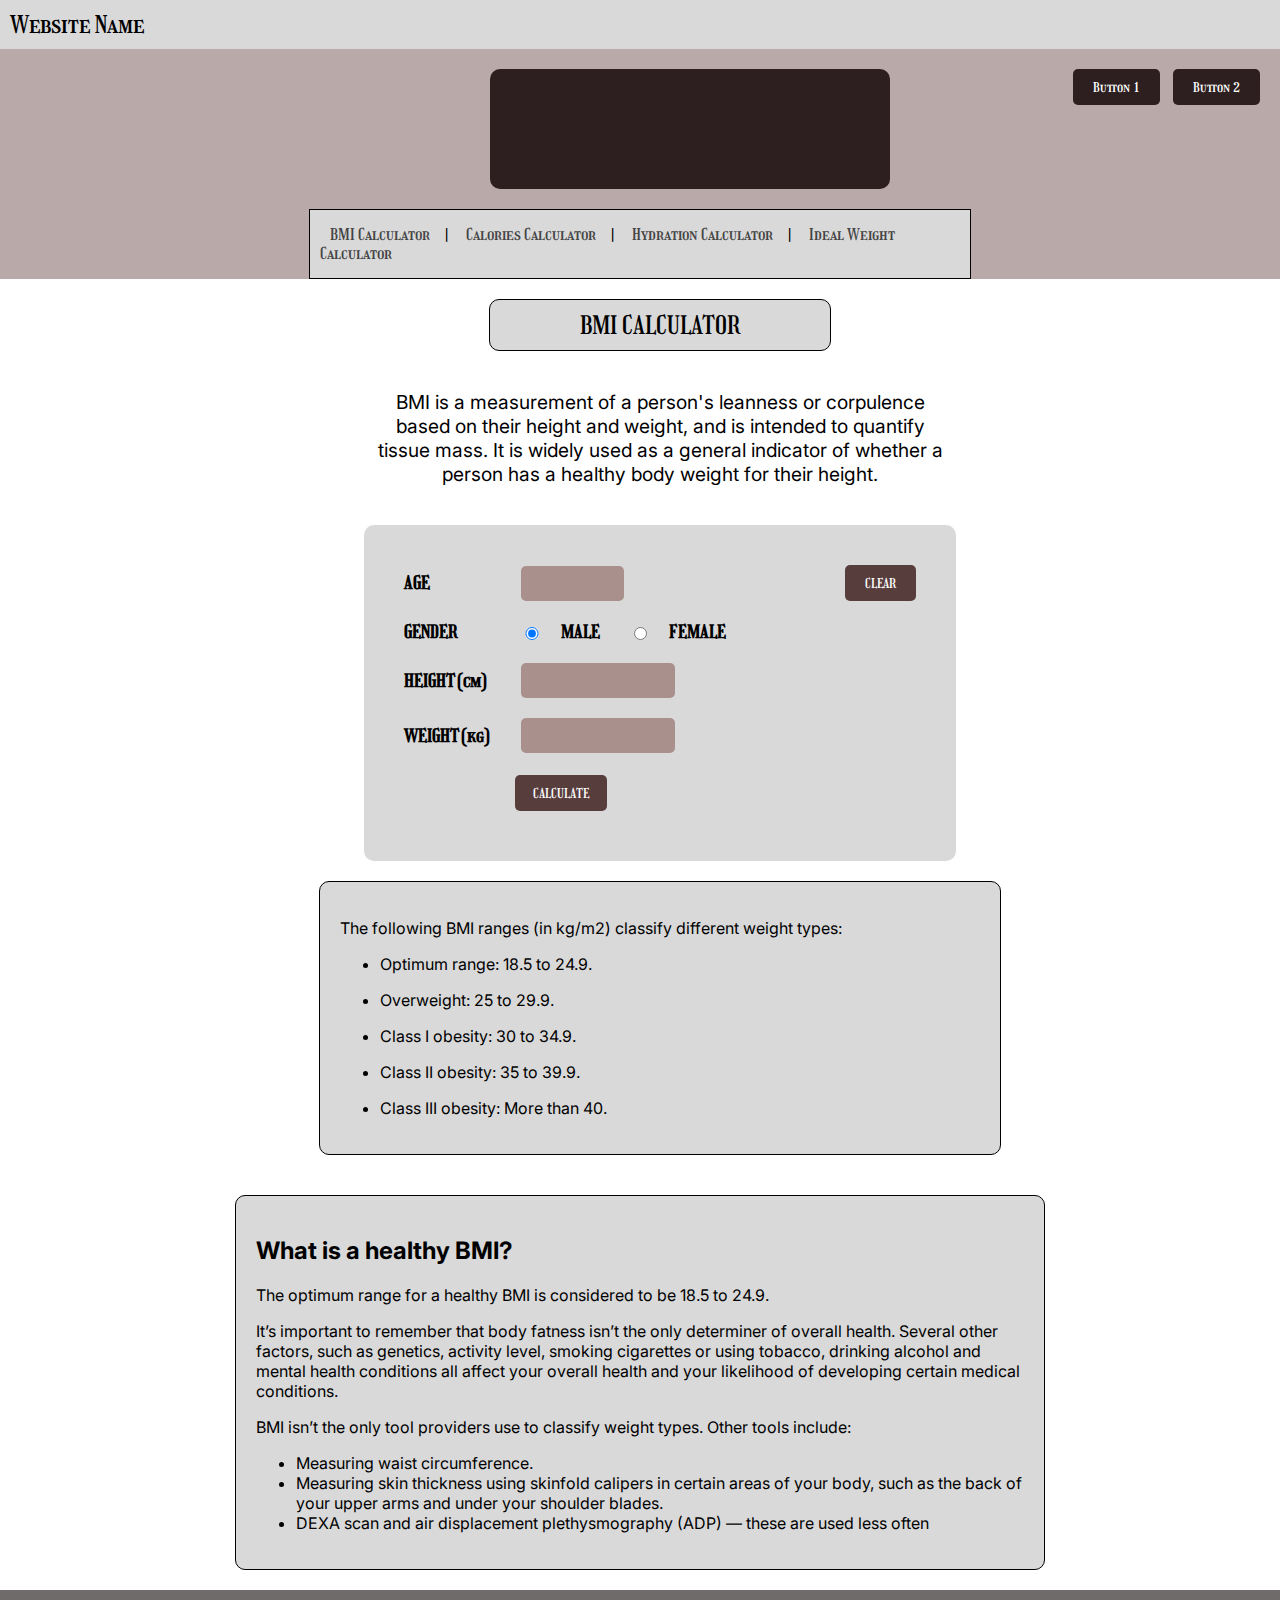
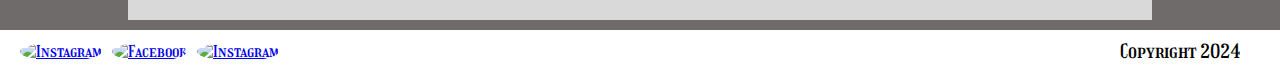
==== bmi.html @ 855d264d "Add files via upload" ====
<!DOCTYPE html>
<html>
<head>
  <meta charset="utf-8" />
  <meta name="viewport" content="width=device-width, initial-scale=1.0" />
  
  <link rel="stylesheet" href="bmi.css" />
  <title>BMI Calculator</title>
 
  <meta name="viewport" content="initial-scale=1, width=device-width" />

  <link
    rel="stylesheet"
    href="https://fonts.googleapis.com/css2?family=Inter:wght@400&display=swap"
  />
  <link
    rel="stylesheet"
    href="https://fonts.googleapis.com/css2?family=Girassol:wght@400&display=swap"
  />

  <style>
    body {
      margin: 0;
      line-height: normal;
    }
  </style>
</head>
<body>
  <div class="container">
    <header>
      <div class="title-row">
        <div class="website-name">Website Name</div>
      </div>
      <div class="logo-buttons-row">
        <div class="logo"></div>
        <div class="buttons">
          <button class="button">Button 1</button>
          <button class="button" id="button2">Button 2</button>
        </div>
      </div>
      <div class="links-row">
        <div class="other-webpages-links">
          <a href="bmi.html">BMI Calculator</a>|
          <a href="calories.html">Calories Calculator</a>|
          <a href="hydration.html">Hydration Calculator</a>|
          <a href="idealWeight.html">Ideal Weight Calculator</a>
        </div>
        
    </header>
    <section class="calculator-section">
      <div class="calculator-title-box">
        <div class="bmi-calculator-title">BMI CALCULATOR</div>
      </div>
      <div class="info-text">
        <p>BMI is a measurement of a person's leanness or corpulence based on their height and weight, and is intended to quantify tissue mass. It is widely used as a general indicator of whether a person has a healthy body weight for their height.</p>
      </div>
      <div class="bmi-calculator-box">
        <div class="form">
            <div class="bmi-form-group">
                <label for="age">AGE</label>
                <input type="number" id="age" name="age" />
                <button onclick="clearForm()" class="clear-button">CLEAR</button>
            </div>
            <div class="bmi-form-group">
                <label>GENDER</label>
                <div class="gender-options">
                    <input type="radio" id="male" name="gender" value="male" checked />
                    <label for="male">MALE</label>
                    <input type="radio" id="female" name="gender" value="female" />
                    <label for="female">FEMALE</label>
                </div>
            </div>
            <div class="bmi-form-group">
                <label for="height">HEIGHT (cm)</label>
                <input type="number" id="height" name="height" />
            </div>
            <div class="bmi-form-group">
                <label for="weight">WEIGHT (kg)</label>
                <input type="number" id="weight" name="weight" />
            </div>
          
            <div class="button-group">
                <button onclick="calculateCalories()" class="calculate-button">CALCULATE</button>
            </div>
        </div>
        <div id="bmi-result"></div>
    </div>

    
      <div class="bmi-info">
        <p>The following BMI ranges (in kg/m2) classify different weight types:</p>
        <ul><li>
          <p>Optimum range: 18.5 to 24.9.</p></li>
          <li><p>Overweight: 25 to 29.9.</p></li>
          <li><p>Class I obesity: 30 to 34.9.</p></li>
          <li><p>Class II obesity: 35 to 39.9.</p></li>
          <li><p>Class III obesity: More than 40.</p></li></ul>
      </div>
    </section>
    <div class="healthy-bmi">
      <h2>What is a healthy BMI?</h2>
      <p>The optimum range for a healthy BMI is considered to be 18.5 to 24.9.</p>
      <p>It’s important to remember that body fatness isn’t the only determiner of overall health. Several other factors, such as genetics, activity level, smoking cigarettes or using tobacco, drinking alcohol and mental health conditions all affect your overall health and your likelihood of developing certain medical conditions.
      </p>
      <p>BMI isn’t the only tool providers use to classify weight types. Other tools include:
        <ul>
        <li>Measuring waist circumference.</li>
        <li>Measuring skin thickness using skinfold calipers in certain areas of your body, such as the back of your upper arms and under your shoulder blades.
        </li>
        <li>DEXA scan and air displacement plethysmography (ADP) — these are used less often</li></ul></p>
    </div>
    <div class="grey-bar">
      <div class="pink-bar"></div>
    </div>
    <footer>
      <div class="social-media-icons">
        <a href="https://www.instagram.com" target="_blank" class="social-icon">
          <img src="https://cdn.icon-icons.com/icons2/2412/PNG/512/instagram_icon_146245.png" alt="Instagram" />
        </a>
        <a href="https://www.facebook.com" target="_blank" class="social-icon">
          <img src="https://cdn.icon-icons.com/icons2/555/PNG/512/facebook_icon-icons.com_53612.png" alt="Facebook" />
        </a>
        <a href="https://www.linkedin.com" target="_blank" class="social-icon">
          <img src="https://cdn.icon-icons.com/icons2/805/PNG/512/linkedin_icon-icons.com_65929.png" alt="Instagram" />
        </a>
      </div>
      <div class="footer-text">Copyright 2024</div>
    </footer>
  </div>
  <script src="bmi.js"></script>
</body>
</html>
---- bmi.css ----
body {
  margin: 0;
  font-family: 'Girassol', cursive;
  overflow-x: hidden;
}

::-webkit-scrollbar {
  width: 8px;
}

::-webkit-scrollbar-thumb {
  background-color: #444;
  border-radius: 4px;
}

::-webkit-scrollbar-track {
  background-color: #d9d9d9;
}

.container {
  width: 100%;
  display: flex;
  flex-direction: column;
  align-items: flex-start;
}

header {
  width: 100%;
  background-color: #b9a9a9;
  display: flex;
  flex-direction: column;
  align-items: flex-start;
  padding: 0;
}

.title-row {
  width: 100%;
  display: flex;
  justify-content: flex-start;
  align-items: center;
  background-color: #d9d9d9;
  padding: 10px;
}

.logo-buttons-row {
  width: 100%;
  display: flex;
  justify-content: flex-end;
  align-items: top;
  background-color: #b9a9a9;
  padding: 20px 0px;
}

#button2 {
  margin-right: 20px;
}

.logo {
  margin-right: 13.5%;
  background-color: #2d1f1f;
  color: white;
  padding: 60px 200px;
  border-radius: 10px;
}

.website-name {
  font-family: 'Girassol', cursive;
  font-size: 24px;
}

.buttons .button {
  background-color: #2d1f1f;
  color: #fff;
  border: none;
  padding: 10px 20px;
  margin-left: 10px;
  border-radius: 5px;
}

.links-row {
  width: 50%;
  display: flex;
  justify-content: flex-start;
  padding: 15px 10px;
  background-color: #d9d9d9;
  margin: 0 auto;
  border: #000 solid 1px;
}

.other-webpages-links a {
  margin: 0 10px;
  color: #444;
  text-decoration: none;
}

.other-webpages-links a:hover {
  text-decoration: underline;
}

.calculator-title-box {
  width: 25%;
  background-color: #d9d9d9;
  border: 1px solid #000;
  border-radius: 10px;
  padding: 10px;
  margin-bottom: 20px;
  text-align: center;
}
button{
  font-family: 'Girassol', cursive;
}
.info-text {
  width: 45%;
  text-align: center;
  margin-bottom: 20px;
  font-size: larger;
  font-family: "Inter",sans-serif;
}

.calculator-section {
  width: 100%;
  display: flex;
  flex-direction: column;
  align-items: center;
  padding: 20px;
}

.bmi-calculator-title {
  font-family: 'Girassol', cursive;
  font-size: 25px;
  text-align: center;
}



.form {
  width: 100%;
  display: flex;
  flex-direction: column;
  gap: 10px;
}

.bmi-calculator-box {
  width: 40%;
  background-color: #d9d9d9;
  border-radius: 10px;
  padding: 40px;
  margin-bottom: 20px;
  display: inline;
  flex-direction: column;
  gap: 10px;
}

.bmi-form-group {
  display: flex;
  align-items: center;
  width: 100%;
  margin-bottom: 10px;
}

.bmi-form-group label {
  width: 20%;
  margin-right: 5px;
  font-weight: bolder;
  font-size: large;
}

.bmi-form-group input,
.bmi-form-group select {
  background-color: #a9908d;
  margin-left: 10px;
  width: 100%;
  border: none;
}


.button-group {
  display: flex;
  justify-content: flex-start;
  margin-top: 2px;
  margin-left: 10%;
}
/*To remove scroller from input box*/
input[type="number"] {
  -moz-appearance: textfield;
  appearance: none;
}

input, select {
  font-family: 'Girassol', cursive;
  padding: 8px;
  border: 1px solid #ccc;
  border-radius: 5px;
  font-size:medium;
  width: 100%;
  box-sizing: border-box;

}


input[type="number"]::-webkit-outer-spin-button,
input[type="number"]::-webkit-inner-spin-button {
  -webkit-appearance: none;
  margin: 0;
}

.calculate-button {
  width: 20%; 
  margin-left: 13%; 
  background-color: #583d3d ;
  color: #fff;
  border: none;
  border-radius: 5px; 
  padding: 10px 5px;
}

#age {
  width: 20%;
}

#height, #weight {
  width: 30%;
}

#activity {
  width: 45%;
}

.gender-options {
  display: flex;
  align-items: center;
  gap: 15px;
}

.bmi-form-group button {
  display: inline;
  width: auto;
  padding: 10px 20px;
}

.clear-button {
  margin-left: auto;
  border: none;
  border-radius: 5px; 
  background-color: #583d3d;
  color: #fff;
  padding: 10px;
}

button:hover {
  background-color: #e0d9d9;
}

#bmi-result {
  margin-top: 10px;
  text-align: center;
  font-size: large;
}

.bmi-info {
  width: 50%;
  background-color: #d9d9d9;
  border: 1px solid #000;
  border-radius: 10px;
  padding: 20px;
  font-family: 'Inter',sans-serif;
}

.healthy-bmi {
  width: 60%;
  background-color: #d9d9d9;
  border: 1px solid #000;
  border-radius: 10px;
  padding: 20px;
  margin: 20px auto;
  font-family: 'Inter',sans-serif;
}

.grey-bar {
  width: 100%;
  height: 40px;
  background-color: #6f6b6a;
  display: flex;
  justify-content: center;
  align-items: center;
}

.pink-bar {
  width: 80%;
  height: 20px;
  background-color: #d9d9d9;
}

footer {
  width: 100%;
  display: flex;
  justify-content: space-between;
  align-items: center;
  padding: 10px 20px;
  background-color:#ffffff;
}

.social-media-icons {
  display: flex;
  gap: 10px;
}

.social-icon img {
  width: 35px;
  height: 35px;
  border-radius: 50%;
  transition: transform 0.3s;
}

.social-icon img:hover {
  transform: scale(1.1);
}

.icon {
  width: 35px;
  height: 35px;
  background-color: #444;
  border-radius: 50%;
}

.footer-text {
  color: #000000;
  margin-right: 60px;
  font-size: larger;
}
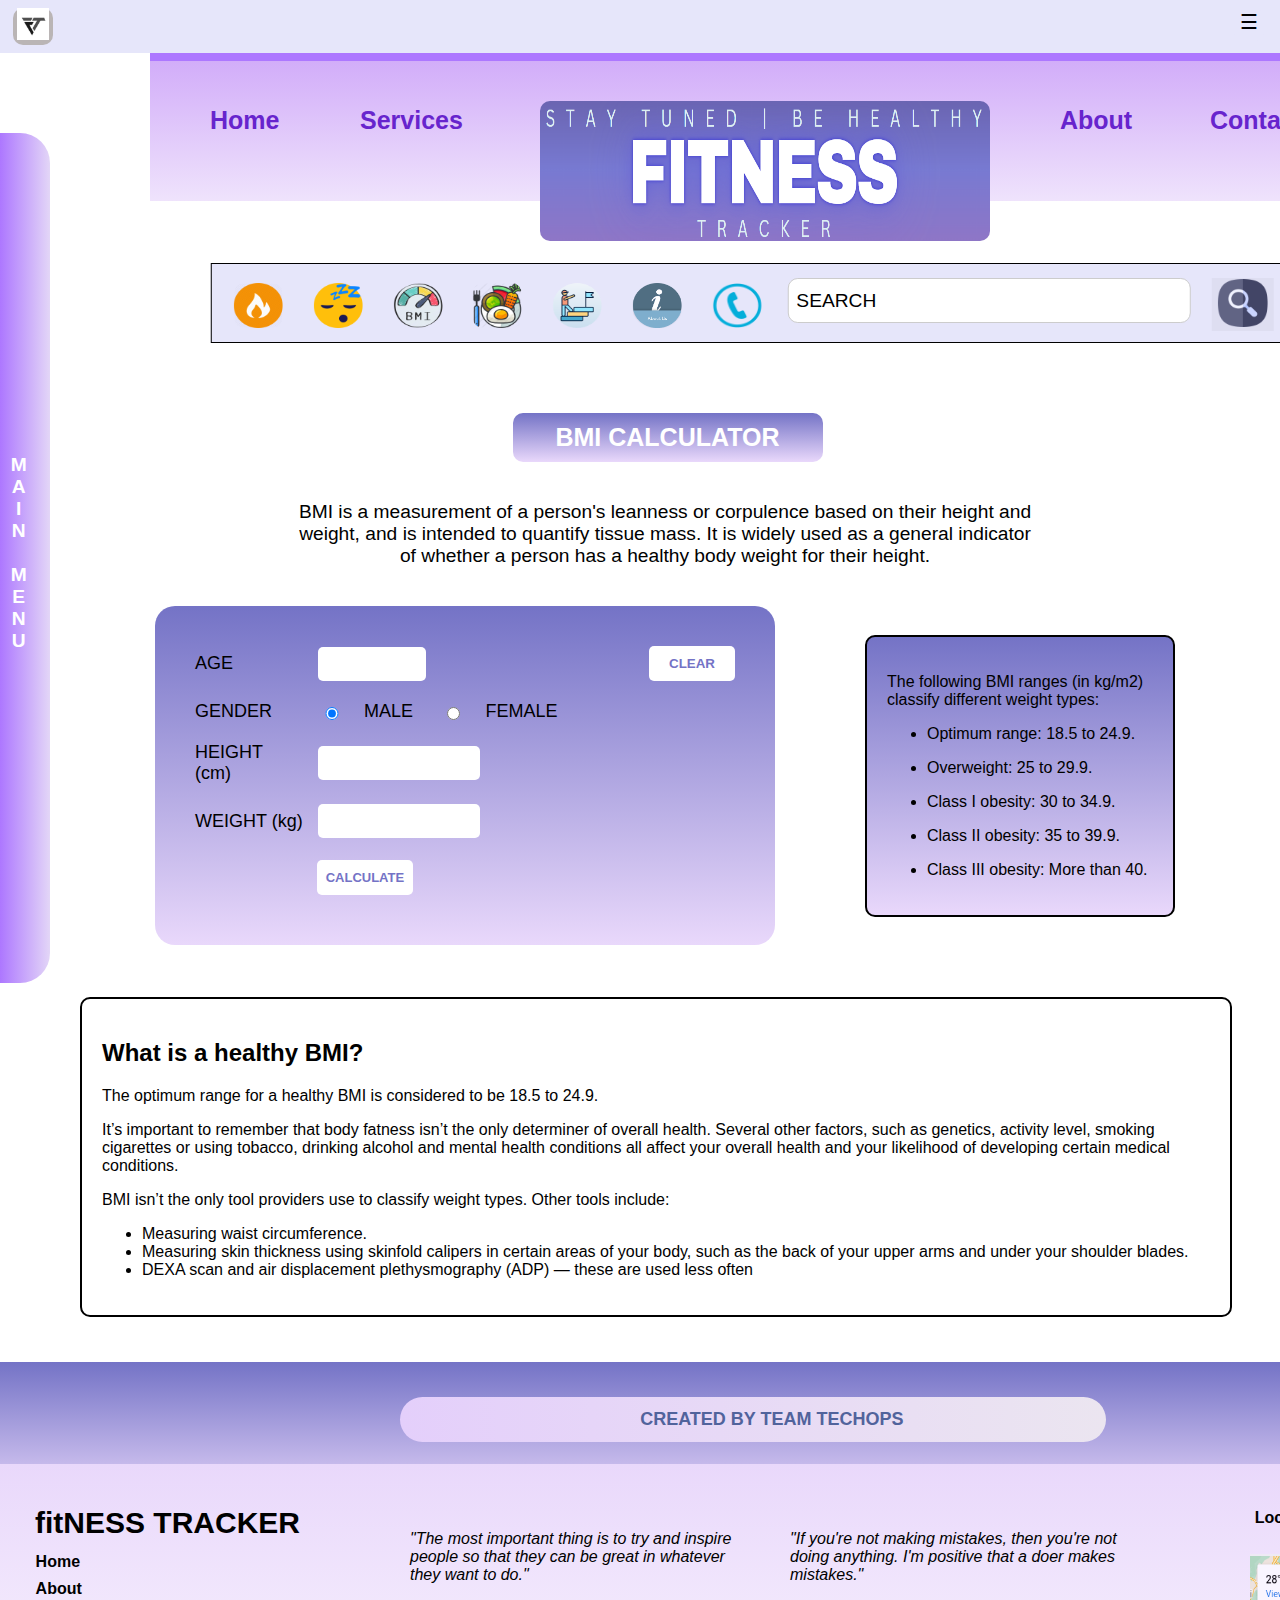
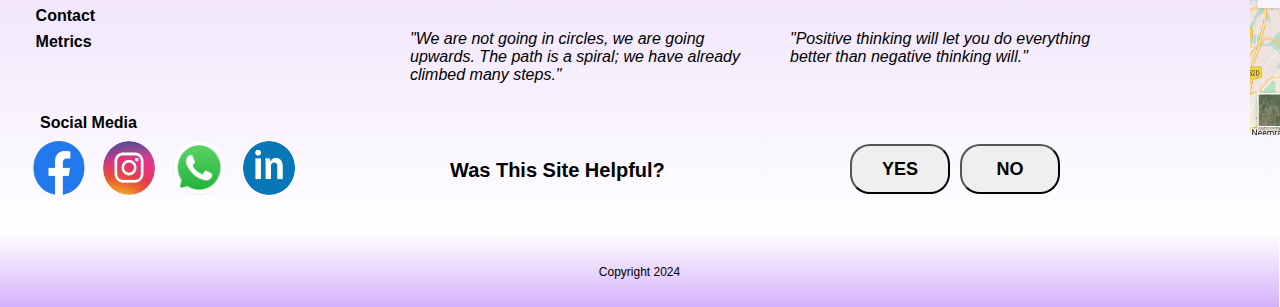
==== commit 712e4559: "bmi calorie page completed" ====
--- a/bmi.html
+++ b/bmi.html
@@ -19,34 +19,415 @@
   />
 
   <style>
-    body {
+    body,html {
       margin: 0;
       line-height: normal;
+      font-family: Arial, Helvetica, sans-serif;
+      overflow-x: hidden;
     }
+
+    *{
+      box-sizing: border-box;
+    }
+.sidebar {
+  height: 100%;
+  width: 0;
+  position: fixed;
+  z-index: 1;
+  top: 0;
+  left: 0;
+  background-color: #AD77FF;
+  overflow-x: hidden;
+  transition: 0.5s;
+  padding-top: 60px;
+}
+
+.sidebar a {
+  padding: 8px 8px 8px 32px;
+  text-decoration: none;
+  font-size: 25px;
+  color: black;
+  display: block;
+  transition: 0.3s;
+}
+
+.sidebar a:hover {
+  color: #f1f1f1;
+}
+
+.sidebar .closebtn {
+  position: absolute;
+  top: 0;
+  right: 25px;
+  font-size: 36px;
+  margin-left: 50px;
+}
+
+.main-content {
+  transition: margin-left .5s;
+  padding: 16px;
+}
+
+.openbtn {
+  font-size: 20px;
+  cursor: pointer;
+  background-color: #E6E6FA;
+  color: black;
+  padding: 10px 15px;
+  border: none;
+}
+
+a:hover{
+background-color: #AD77FF;
+  color:white;
+  border-radius: 5px;
+  font-size: larger;
+}
+
+.openbtn:hover {
+  background-color: #AD77FF;
+  color:white
+}
+
   </style>
+  <script>
+    function increaseSize(id) {
+          const element = document.getElementById(id);
+          element.style.height = '100px';
+      }
+
+      function resetSize(id) {
+          const element = document.getElementById(id);
+          element.style.width = '300px';
+          element.style.height = '50px';
+    }
+    function openNav() {
+  document.getElementById("sidebar").style.width = "250px";
+  document.getElementById("mainContent").style.marginLeft = "250px";
+}
+
+function closeNav() {
+  document.getElementById("sidebar").style.width = "0";
+  document.getElementById("mainContent").style.marginLeft = "0";
+}
+
+  </script>
 </head>
 <body>
-  <div class="container">
-    <header>
-      <div class="title-row">
-        <div class="website-name">Website Name</div>
-      </div>
-      <div class="logo-buttons-row">
-        <div class="logo"></div>
-        <div class="buttons">
-          <button class="button">Button 1</button>
-          <button class="button" id="button2">Button 2</button>
-        </div>
-      </div>
-      <div class="links-row">
-        <div class="other-webpages-links">
-          <a href="bmi.html">BMI Calculator</a>|
-          <a href="calories.html">Calories Calculator</a>|
-          <a href="hydration.html">Hydration Calculator</a>|
-          <a href="idealWeight.html">Ideal Weight Calculator</a>
-        </div>
-        
-    </header>
+  
+<header style="
+    align-self: stretch;
+    display: flex;
+    flex-direction: row;
+    align-items: flex-start;
+    justify-content: flex-start;
+    max-width: 100%;
+    text-align: center;
+    font-size: 12px;
+    color: #000;
+    font-family: Inter;
+
+  ">
+  <div style="
+      margin-left: -4px;
+      width: 66px;
+      display: flex;
+      flex-direction: column;
+      align-items: flex-start;
+      justify-content: flex-start;
+      padding: 19px 0px 0px;
+      box-sizing: border-box;
+      
+
+    "> 
+  </div>  
+  <div style="
+      flex: 1;
+      background-color: #E6E6FA;
+      display: flex;
+      flex-direction: row;
+      align-items: flex-start;
+      justify-content: space-between;
+      padding: 8px 16px 8px 9px;
+      box-sizing: border-box;
+      flex-shrink: 0;
+      max-width: 100%;
+      gap: 20px;
+      margin-left: -62px;
+      
+    ">   
+    <div style="
+        height: 53px;
+        width: 1440px;
+        position: relative;
+        background-color: #d9d9d9;
+        display: none;
+        max-width: 100%;
+      ">
+      </div>
+    <div style="
+        height: 37px;
+        width: 40px;
+        position: relative;
+        border-radius: 10px;
+        background-color: #bab5b5;
+        z-index: 1;
+        transform: translateX(10%);
+      ">
+      <img style="
+      width: 32px;
+      height: 32px;
+      position: relative;
+      overflow: hidden;
+      flex-shrink: 0;
+      z-index: 1;
+    " loading="lazy" alt="" src="images/ft.jpg">
+    </div>
+    <div style="
+        display: flex;
+        flex-direction: column;
+        align-items: flex-start;
+        justify-content: flex-start;
+        padding: 2px 0px 0px;
+      ">
+    </div>
+    <span class="openbtn" onclick="openNav()" style="
+    position:relative;
+    float: right;
+    padding: 2px;
+    width: 30px;
+    height:33px;
+    border-radius: 10px;">☰
+  </span>
+  </div>
+  <div class="sidebar" id="sidebar" style="z-index: 6;font-family:Canva sans;">
+    <a href="javascript:void(0)" class="closebtn" onclick="closeNav()">×</a>
+    <a href="home.html">Home</a>
+    <a href="about.html">About</a>
+    <a href="home.html">Services</a>
+    <a href="contact.html">Contact</a>
+    <a href="bmi.html">BMI</a>
+    <a href="calorie.html">Calorie</a>
+    <a href="sleep.html">Sleep</a>
+    <a href="diet.html">Diet</a>
+    <a href="advice.html">Advice</a>
+    <a href="stories.html">Stories</a>
+</div>
+
+
+</header>
+<nav style="
+align-self: stretch;
+display: flex;
+flex-direction: row;
+align-items: flex-start;
+justify-content: flex-start;
+background-color: white;
+box-sizing: border-box;
+max-width: 100%;
+height:320px;
+align-content: center;
+position:relative;
+">
+<!-- box line purple -->
+<div style="background-color: #AD77FF;
+position: absolute;
+top:0px;
+left:150px;
+width: 1200px;
+height: 8px;">
+</div>
+
+<!-- nav bar -->
+<div style="
+background: linear-gradient(to bottom,#d2adf9,#efe3fc);
+position: relative;
+margin-top: 8px;
+margin-left: 150px;
+width: 1200px;
+height: 140px;
+">
+<!-- headline -->
+<img style="
+  height: 140px;
+  width: 450px;
+  border-radius: 10px;
+  z-index: 1;
+  position:absolute;
+  margin-left: 390px;
+  margin-top: 40px;
+" src="images/FT_HEADLINE.png" alt="" />
+<div style="position: absolute;margin-top: 45px;margin-left: 50px;" class="nav">
+<a href="home.html" style="width: 40px;height: 10px;font-size: 25px;text-decoration: none;padding: 7px 10px 7px 10px;color: #6724cd;font-family:'Trebuchet MS', 'Lucida Sans Unicode', 'Lucida Grande', 'Lucida Sans', Arial, sans-serif"><b>Home</b></a>
+</div>
+<div style="position: absolute;margin-top: 45px;margin-left: 200px;" class="nav">
+<a href="" style="width: 40px;height: 10px;font-size: 25px;text-decoration: none;padding: 7px 10px 7px 10px;color: #6724cd;font-family:'Trebuchet MS', 'Lucida Sans Unicode', 'Lucida Grande', 'Lucida Sans', Arial, sans-serif"><b>Services</b></a>
+
+</div>
+<div style="position: absolute;margin-top: 45px;margin-left: 900px;" class="nav">
+<a href="about.html" style="width: 40px;height: 10px;font-size: 25px;text-decoration: none;padding: 7px 10px 7px 10px;color: #6724cd;font-family:'Trebuchet MS', 'Lucida Sans Unicode', 'Lucida Grande', 'Lucida Sans', Arial, sans-serif"><b>About</b></a>
+
+</div>
+<div style="position: absolute;margin-top: 45px;margin-left: 1050px;" class="nav">
+<a href="contact.html" style="width: 40px;height: 10px;font-size: 25px;text-decoration: none;padding: 7px 10px 7px 10px;color: #6724cd;font-family:'Trebuchet MS', 'Lucida Sans Unicode', 'Lucida Grande', 'Lucida Sans', Arial, sans-serif"><b>Contact</b></a>
+
+</div>
+</div>
+
+
+<!-- search bar -->
+<div style="
+  width: 1077px;
+  height: 80px;
+  background-color: #E6E6FA;
+  border: 1px solid #000;
+  padding: 14px 13px 13px 17px;
+  margin-top: 180px;
+  margin-left: 200px;
+  position:absolute;
+  align-self: center;
+  transform: translateX(1%);
+">
+<div style="
+    height: 76px;
+    width: 1177px;
+    position: relative;
+    background-color: #d9d9d9;
+    border: 1px solid #000;
+    box-sizing: border-box;
+    display: none;
+    max-width: 100%;
+  "></div>
+<div style="
+    display: flex;
+    flex-direction: row;
+    align-items: flex-start;
+    justify-content: flex-start;
+    gap: 20.8px;
+  ">
+  <a href="calorie.html">
+    <img style="
+    height: 45px;
+    width: 49px;
+    position: relative;
+    border-radius: 10px;
+    min-height: 45px;
+    z-index: 2;
+    margin-left: 5px;
+      margin-right: 5px;
+      margin-top: 5px;
+  " alt="" src="images/colorie_im.jpg"></a>
+
+    <a href="sleep.html"><img style="
+      height: 45px;
+      width: 49px;
+      position: relative;
+      border-radius: 10px;
+      min-height: 45px;
+      z-index: 2;margin-left: 5px;
+      margin-right: 5px;
+      margin-top: 5px;
+    " alt="" src="images/sleep.png"></a>
+
+  <a href="bmi.html"><img style="
+      height: 45px;
+      width: 49px;
+      position: relative;
+      border-radius: 10px;
+      min-height: 45px;
+      z-index: 2;
+      margin-left: 5px;
+      margin-right: 5px;
+      margin-top: 5px;
+    " alt="" src="images/bmi.png"></a>
+
+  <a href="diet.html"><img style="
+      height: 45px;
+      width: 49px;
+      position: relative;
+      border-radius: 10px;
+      min-height: 45px;
+      z-index: 2;
+      margin-left: 5px;
+      margin-right: 5px;
+      margin-top: 5px;
+    " alt="" src="images/diet.png"></a>
+
+  <a href="stories.html"><img style="
+      height: 45px;
+      width: 49px;
+      position: relative;
+      border-radius: 10px;
+      min-height: 45px;
+      z-index: 2;
+      margin-left: 5px;
+      margin-right: 5px;
+      margin-top: 5px;
+    " alt="" src="images/success.png">
+
+  <a href="about.html"><img style="
+      height: 45px;
+      width: 49px;
+      position: relative;
+      border-radius: 10px;
+      min-height: 45px;
+      z-index: 2;
+      margin-left: 5px;
+      margin-right: 5px;
+      margin-top: 5px;
+    " alt="" src="images/about.jpg"></a>
+
+  <a href="contact.html"><img style="
+      height: 45px;
+      width: 49px;
+      position: relative;
+      border-radius: 10px;
+      min-height: 45px;
+      z-index: 2;
+      margin-left: 5px;
+      margin-right: 5px;
+      margin-top: 5px;
+    " alt="" src="images/contact.png"></a>
+  
+
+<input type="text" value="SEARCH" style="
+    height: 45px;
+    width: 500px;
+    position: relative;
+    border-radius: 10px;
+    background-color: #ffffff;
+    z-index: 2;
+    font-size: larger;
+    padding-right:30;
+  ">
+  <button type="submit" style="background-color:rgb(222,222,241);border: none;">
+    <img style="
+      position: relative;
+      top: 0px;
+      left: 0px;
+      border-radius: 10px;
+      width: 50px;
+      height: 48px;
+      z-index: 3;
+    " src="images/search.png">
+    </button>           
+</div>
+</div>
+</nav>
+<!-- side bar -->
+<div style="position: absolute;
+height: 850px;
+width: 50px;
+background:linear-gradient(to right,#AD77FF,#e3d6f7) ;
+top: 15ch;
+border-radius: 0px 30px 30px 0px;
+left: 0ch;
+z-index: 5;
+">
+<lable style="position: absolute;top: 30ch;left:1ch;text-align: center;font-size: larger;color: white;"><b>M<br>A<br>I<br>N<br><br>M<br>E<br>N<br>U</b></lable>
+</div>
+<!-- main body -->
+<div class="container">
     <section class="calculator-section">
       <div class="calculator-title-box">
         <div class="bmi-calculator-title">BMI CALCULATOR</div>
@@ -85,7 +466,6 @@
         </div>
         <div id="bmi-result"></div>
     </div>
-
     
       <div class="bmi-info">
         <p>The following BMI ranges (in kg/m2) classify different weight types:</p>
@@ -109,24 +489,290 @@
         </li>
         <li>DEXA scan and air displacement plethysmography (ADP) — these are used less often</li></ul></p>
     </div>
-    <div class="grey-bar">
-      <div class="pink-bar"></div>
-    </div>
-    <footer>
-      <div class="social-media-icons">
-        <a href="https://www.instagram.com" target="_blank" class="social-icon">
-          <img src="https://cdn.icon-icons.com/icons2/2412/PNG/512/instagram_icon_146245.png" alt="Instagram" />
-        </a>
-        <a href="https://www.facebook.com" target="_blank" class="social-icon">
-          <img src="https://cdn.icon-icons.com/icons2/555/PNG/512/facebook_icon-icons.com_53612.png" alt="Facebook" />
-        </a>
-        <a href="https://www.linkedin.com" target="_blank" class="social-icon">
-          <img src="https://cdn.icon-icons.com/icons2/805/PNG/512/linkedin_icon-icons.com_65929.png" alt="Instagram" />
-        </a>
-      </div>
-      <div class="footer-text">Copyright 2024</div>
-    </footer>
+    
   </div>
-  <script src="bmi.js"></script>
+  <!-- footer -->
+<footer>
+    <!-- portion 1 -->
+    <section style="
+        position: relative;
+        top:5ch;
+        height: 147px;
+        background: linear-gradient(to bottom, #7473c6, #e9d8fb);
+        border: none;
+      ">
+      <div style="
+          position: relative;
+          top: 35px;
+          left: 400px;
+          border-radius: 100px;
+          background: linear-gradient(to right,#e4cffb,#ebe5f0);
+          width: 706.3px;
+          height: 45px;
+          z-index: 1;
+          padding-left:25ch;
+          align-content: center;
+          text-align: center;
+        ">
+      <label style="padding-right: 185px;
+      color: rgb(81, 99, 156);
+      font-family: Arial, Helvetica, sans-serif;
+      font-size: large;"><b>CREATED BY TEAM TECHOPS</b></label>
+      </div>
+    </section>
+  
+      <!-- portion 2 -->
+      <section style="
+        margin-right: -1px;
+        align-self: stretch;
+        height: 368px;
+        position: relative;
+        font-family: Arial, Helvetica, sans-serif;
+      ">
+      <div style="
+          position: relative;
+          background:linear-gradient(to bottom,#e9d8fb,white ) ;
+          box-sizing: border-box;
+          width: 100%;
+          height: 100%;
+        ">
+      <div style="position: relative;
+      z-index:2;
+      position: absolute;
+      top: 250px;
+      left: 40px;">
+      <label><b>Social Media</b></label>
+      </div>
+      <div  style="position: relative;
+      z-index:2;
+      font-size: 30px;
+      position: absolute;
+      top: 42px;
+      left: 35px;
+      ">
+        <label><b>fitNESS TRACKER</b></label>
+      </div>
+      <div style="position: relative;
+      z-index:2;
+      font-size: 20px;
+      
+      top: 295px;
+      left: 450px;">
+        <label><b>Was This Site Helpful?</b></label>
+      </div>
+      <div style="
+      z-index:2;
+      font-size: 30px;
+      position: absolute;
+      top: 280px;
+      left: 850px;
+      
+      ">
+      <button style="width: 100px; 
+      height: 50px;
+      border-radius: 20px;
+      font-size: large;" onclick=""><b>YES</b></button>
+      </div>
+      <div style="
+      z-index:2;
+      font-size: 30px;
+      position: absolute;
+      top: 280px;
+      left: 960px;
+      
+      ">
+      <button style="width: 100px;
+       height: 50px;
+       border-radius: 20px;
+       font-size: large;" onclick=""><b>NO</b></button>
+      </div>
+  
+      <div style="
+      z-index:2;
+      font-size: 15px;
+      position: absolute;
+      top: 290px;
+      left: 1300px;
+      ">
+        <b><label>Language:</label>
+        <label>English</label></b>
+      </div>
+  
+      <div style="position: relative;
+      z-index:2;
+      font-size: 15px;
+      position: absolute;
+      top: 320px;
+      left: 1300px;
+      ">
+        <label><b>India</b></label>
+      </div>
+  
+      <a href="">
+      <img style="
+          position: absolute;
+          top: 277px;
+          left: 243px;
+          border-radius: 100px;
+          width: 52px;
+          height: 54px;
+          z-index: 1;
+        " src="images/linkedin.png"></a>
+      <a href="">
+      <img style="
+          position: absolute;
+          top: 277px;
+          left: 173px;
+          border-radius: 100px;
+          width: 52px;
+          height: 54px;
+          z-index: 1;
+        " src="images/whatsapp.png"></a>
+      <a href="">
+      <img style="
+          position: absolute;
+          top: 277px;
+          left: 103px;
+          border-radius: 100px;
+          width: 52px;
+          height: 54px;
+          z-index: 1;
+        " src="images/instagram.jpg"></a>
+      <a href="">
+      <img style="
+          position: absolute;
+          top: 277px;
+          left: 33px;
+          border-radius: 100px;
+          width: 52px;
+          height: 54px;
+          z-index: 2;
+        " src="images/facebook.png"></a>
+      <label style="
+      position: absolute;
+      top: 10ch;
+      left: 4ch;
+      width: 220px;
+      height: 181px;
+      "><b>Home</b>
+      </label>
+      <label style="
+      position: absolute;
+      top: 13ch;
+      left: 4ch;
+      width: 220px;
+      height: 181px;
+      "><b>About</b>
+      </label>
+      <label style="
+      position: absolute;
+      top: 16ch;
+      left: 4ch;
+      width: 220px;
+      height: 181px;
+      "><b>Contact</b>
+      </label>
+      <label style="
+      position: absolute;
+      top: 19ch;
+      left: 4ch;
+      width: 220px;
+      height: 181px;
+      "><b>Metrics</b>
+      </label>
+      <label style="
+      position: absolute;
+      top: 5ch;
+      left: 141ch;
+      width: 220px;
+      height: 181px;
+      "><b>Location</b>
+      </label>
+      <img style="
+      position: absolute;
+      top: 90px;
+      left: 1250px;
+      width: 220px;
+      height: 181px;
+      z-index: 1;
+    " alt="" src="images/map.png">
+  
+  <blockquote style="
+      position: absolute;
+      top: 150px;
+      left: 370px;
+      width: 330px;
+      height: 181px;font-style: italic;">"We are not going in circles, we are going upwards. The path is a spiral; we have already climbed many steps."</blockquote><p></p>
+  <blockquote style="
+    position: absolute;
+    top: 50px;
+    left: 370px;
+    width: 330px;
+    height: 181px;font-style: italic;">"The most important thing is to try and inspire people so that they can be great in whatever they want to do."</blockquote><p></p>
+  <blockquote style="
+    position: absolute;
+    top: 50px;
+    left: 750px;
+    width: 330px;
+    height: 181px;font-style: italic;">"If you're not making mistakes, then you're not doing anything. I'm positive that a doer makes mistakes."</blockquote><p></p>
+  <blockquote style="
+    position: absolute;
+    top: 150px;
+    left: 750px;
+    width: 330px;
+    height: 181px;font-style: italic;">"Positive thinking will let you do everything better than negative thinking will."</blockquote><p></p>
+   </div> 
+  </section>
+  
+      <!-- portion 3 -->
+      <section style="
+      align-self: stretch;
+      display: flex;
+      flex-direction: row;
+      align-items: flex-start;
+      justify-content: flex-end;
+      padding: 0px 1px 0px 0px;
+      box-sizing: border-box;
+      max-width: 100%;
+      text-align: center;
+      font-size: 12px;
+      color: #000;
+      font-family: Inter;
+    ">
+    <div style="
+        flex: 1;
+        background:linear-gradient(to bottom,white,#d4b1fb ) ;
+        display: flex;
+        flex-direction: row;
+        align-items: flex-start;
+        justify-content: center;
+        padding: 21px 20px 16px;
+        box-sizing: border-box;
+        max-width: 100%;
+        z-index: 1;
+      ">
+      <div style="
+          height: 53px;
+          width: 1440px;
+          position: relative;
+          background-color: #d9d9d9;
+          display: none;
+          max-width: 100%;
+        "></div>
+      <div style="
+          position: relative;
+          width: 100%;
+          z-index: 2;
+          align-content: center;
+        ">
+        <p style="font-family: Arial, Helvetica, sans-serif;
+        align-self: center;
+        position: relative;
+        ">Copyright 2024
+      </div>
+      </div>
+      </section>
+</footer>
+<script src="bmi.js"></script>
 </body>
 </html>
--- a/bmi.css
+++ b/bmi.css
@@ -1,8 +1,3 @@
-body {
-  margin: 0;
-  font-family: 'Girassol', cursive;
-  overflow-x: hidden;
-}
 
 ::-webkit-scrollbar {
   width: 8px;
@@ -24,97 +19,27 @@
   align-items: flex-start;
 }
 
-header {
-  width: 100%;
-  background-color: #b9a9a9;
-  display: flex;
-  flex-direction: column;
-  align-items: flex-start;
-  padding: 0;
-}
-
-.title-row {
-  width: 100%;
-  display: flex;
-  justify-content: flex-start;
-  align-items: center;
-  background-color: #d9d9d9;
-  padding: 10px;
-}
-
-.logo-buttons-row {
-  width: 100%;
-  display: flex;
-  justify-content: flex-end;
-  align-items: top;
-  background-color: #b9a9a9;
-  padding: 20px 0px;
-}
-
-#button2 {
-  margin-right: 20px;
-}
-
-.logo {
-  margin-right: 13.5%;
-  background-color: #2d1f1f;
-  color: white;
-  padding: 60px 200px;
-  border-radius: 10px;
-}
-
-.website-name {
-  font-family: 'Girassol', cursive;
-  font-size: 24px;
-}
-
-.buttons .button {
-  background-color: #2d1f1f;
-  color: #fff;
-  border: none;
-  padding: 10px 20px;
-  margin-left: 10px;
-  border-radius: 5px;
-}
-
-.links-row {
-  width: 50%;
-  display: flex;
-  justify-content: flex-start;
-  padding: 15px 10px;
-  background-color: #d9d9d9;
-  margin: 0 auto;
-  border: #000 solid 1px;
-}
-
-.other-webpages-links a {
-  margin: 0 10px;
-  color: #444;
-  text-decoration: none;
-}
-
-.other-webpages-links a:hover {
-  text-decoration: underline;
-}
-
 .calculator-title-box {
   width: 25%;
-  background-color: #d9d9d9;
-  border: 1px solid #000;
+  margin-top:20px;
+  margin-left: 55px;
+  background: linear-gradient(to bottom, #7473c6, #e9d8fb);;
+  border: none;
+  font-family: Arial, Helvetica, sans-serif;
   border-radius: 10px;
+  color:white;
+  font-weight: bolder;
   padding: 10px;
   margin-bottom: 20px;
   text-align: center;
 }
-button{
-  font-family: 'Girassol', cursive;
-}
+
 .info-text {
-  width: 45%;
-  text-align: center;
+  width: 60%;
+  text-align: center;
+  margin-left: 50px;
   margin-bottom: 20px;
   font-size: larger;
-  font-family: "Inter",sans-serif;
 }
 
 .calculator-section {
@@ -126,13 +51,10 @@
 }
 
 .bmi-calculator-title {
-  font-family: 'Girassol', cursive;
   font-size: 25px;
   text-align: center;
 }
 
-
-
 .form {
   width: 100%;
   display: flex;
@@ -141,13 +63,17 @@
 }
 
 .bmi-calculator-box {
-  width: 40%;
-  background-color: #d9d9d9;
-  border-radius: 10px;
+  width: 50%;
+  background: linear-gradient(to bottom, #7473c6, #e9d8fb);
+  border-radius: 20px;
   padding: 40px;
+  margin-right:350px;
   margin-bottom: 20px;
+  font-family:'Segoe UI', Tahoma, Geneva, Verdana, sans-serif;
   display: inline;
   flex-direction: column;
+  font-weight: lighter;
+  font-size: medium;
   gap: 10px;
 }
 
@@ -167,7 +93,7 @@
 
 .bmi-form-group input,
 .bmi-form-group select {
-  background-color: #a9908d;
+  background-color: white;
   margin-left: 10px;
   width: 100%;
   border: none;
@@ -178,8 +104,10 @@
   display: flex;
   justify-content: flex-start;
   margin-top: 2px;
-  margin-left: 10%;
-}
+  margin-left: 11%;
+  
+}
+
 /*To remove scroller from input box*/
 input[type="number"] {
   -moz-appearance: textfield;
@@ -187,7 +115,6 @@
 }
 
 input, select {
-  font-family: 'Girassol', cursive;
   padding: 8px;
   border: 1px solid #ccc;
   border-radius: 5px;
@@ -207,11 +134,14 @@
 .calculate-button {
   width: 20%; 
   margin-left: 13%; 
-  background-color: #583d3d ;
-  color: #fff;
+  background-color:white;
+  color: #7473c6;
   border: none;
   border-radius: 5px; 
   padding: 10px 5px;
+  font-weight: bold;
+  font-size:small;
+  
 }
 
 #age {
@@ -242,9 +172,10 @@
   margin-left: auto;
   border: none;
   border-radius: 5px; 
-  background-color: #583d3d;
-  color: #fff;
+  background-color: white;
+  color: #7473c6;
   padding: 10px;
+  font-weight:bold;
 }
 
 button:hover {
@@ -258,73 +189,26 @@
 }
 
 .bmi-info {
-  width: 50%;
-  background-color: #d9d9d9;
-  border: 1px solid #000;
+  width: 25%;
+  background: linear-gradient(to bottom, #7473c6, #e9d8fb);
+  border: none;
+  border-radius: 10px;
+  margin-left:760px;
+  font-family:Impact, Haettenschweiler, 'Arial Narrow Bold', sans-serif;
+  margin-top: -330px;
+  border:2px solid #000;
+  padding: 20px;
+  font-family: Arial, Helvetica, sans-serif;
+}
+
+.healthy-bmi {
+  width: 90%;
+  /* background: linear-gradient(to bottom, #7473c6, #e9d8fb); */
+  background-color: white;
+  border: 2px solid #000;
   border-radius: 10px;
   padding: 20px;
-  font-family: 'Inter',sans-serif;
-}
-
-.healthy-bmi {
-  width: 60%;
-  background-color: #d9d9d9;
-  border: 1px solid #000;
-  border-radius: 10px;
-  padding: 20px;
-  margin: 20px auto;
-  font-family: 'Inter',sans-serif;
-}
-
-.grey-bar {
-  width: 100%;
-  height: 40px;
-  background-color: #6f6b6a;
-  display: flex;
-  justify-content: center;
-  align-items: center;
-}
-
-.pink-bar {
-  width: 80%;
-  height: 20px;
-  background-color: #d9d9d9;
-}
-
-footer {
-  width: 100%;
-  display: flex;
-  justify-content: space-between;
-  align-items: center;
-  padding: 10px 20px;
-  background-color:#ffffff;
-}
-
-.social-media-icons {
-  display: flex;
-  gap: 10px;
-}
-
-.social-icon img {
-  width: 35px;
-  height: 35px;
-  border-radius: 50%;
-  transition: transform 0.3s;
-}
-
-.social-icon img:hover {
-  transform: scale(1.1);
-}
-
-.icon {
-  width: 35px;
-  height: 35px;
-  background-color: #444;
-  border-radius: 50%;
-}
-
-.footer-text {
-  color: #000000;
-  margin-right: 60px;
-  font-size: larger;
-}
+  margin-top: 60px;
+  margin-left: 80px;
+  font-family:Arial, Helvetica, sans-serif;
+}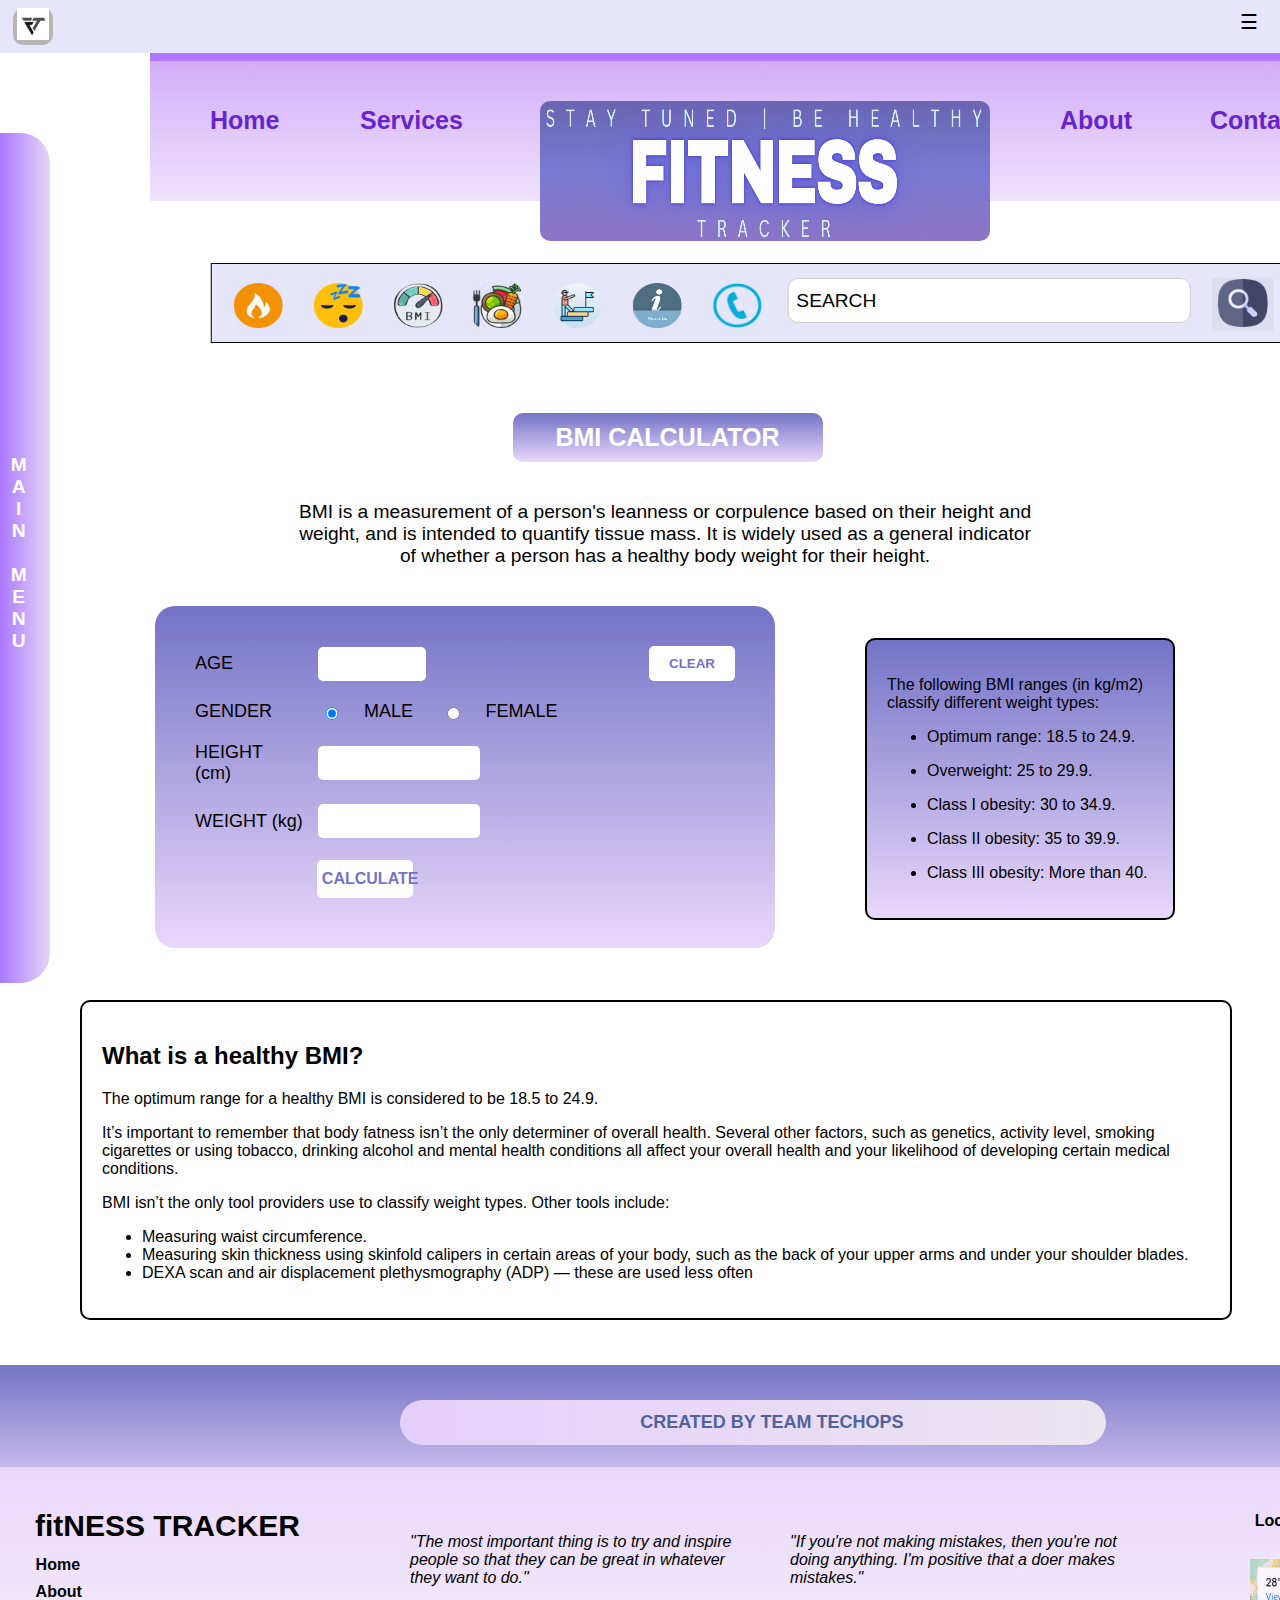
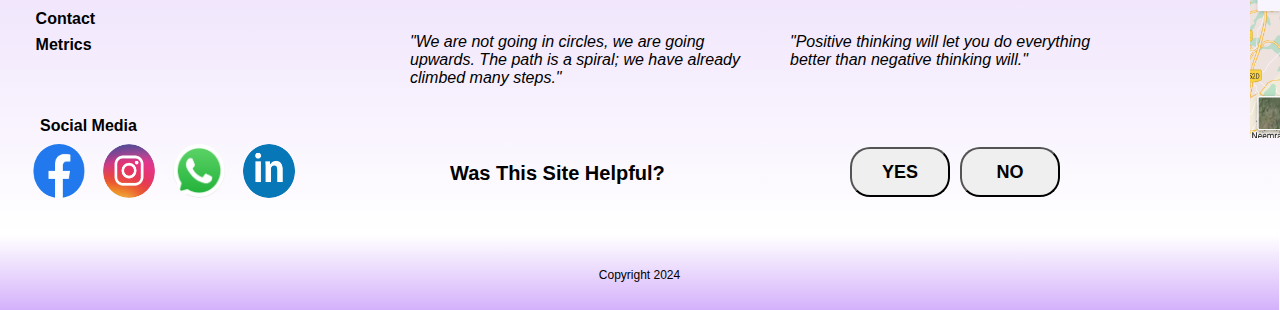
==== commit 3d36d557: "done with the one to submit" ====
--- a/bmi.html
+++ b/bmi.html
@@ -4,7 +4,7 @@
   <meta charset="utf-8" />
   <meta name="viewport" content="width=device-width, initial-scale=1.0" />
   
-  <link rel="stylesheet" href="bmi.css" />
+  <link rel="stylesheet" href="style/bmi.css" />
   <title>BMI Calculator</title>
  
   <meta name="viewport" content="initial-scale=1, width=device-width" />
@@ -210,8 +210,10 @@
     <a href="calorie.html">Calorie</a>
     <a href="sleep.html">Sleep</a>
     <a href="diet.html">Diet</a>
-    <a href="advice.html">Advice</a>
+    <a href="contact.html">Advice</a>
     <a href="stories.html">Stories</a>
+    <a href="hydration.html">Hydration</a>
+    <a href="idealWeight.html">Weight</a>
 </div>
 
 
@@ -773,6 +775,6 @@
       </div>
       </section>
 </footer>
-<script src="bmi.js"></script>
+<script src="scripts/bmi.js"></script>
 </body>
 </html>
--- a/style/bmi.css
+++ b/style/bmi.css
@@ -0,0 +1,214 @@
+
+::-webkit-scrollbar {
+  width: 8px;
+}
+
+::-webkit-scrollbar-thumb {
+  background-color: #444;
+  border-radius: 4px;
+}
+
+::-webkit-scrollbar-track {
+  background-color: #d9d9d9;
+}
+
+.container {
+  width: 100%;
+  display: flex;
+  flex-direction: column;
+  align-items: flex-start;
+}
+
+.calculator-title-box {
+  width: 25%;
+  margin-top:20px;
+  margin-left: 55px;
+  background: linear-gradient(to bottom, #7473c6, #e9d8fb);;
+  border: none;
+  font-family:'Franklin Gothic Medium', 'Arial Narrow', Arial, sans-serif;
+  border-radius: 10px;
+  color:white;
+  font-weight: bolder;
+  padding: 10px;
+  margin-bottom: 20px;
+  text-align: center;
+}
+
+.info-text {
+  width: 60%;
+  text-align: center;
+  margin-left: 50px;
+  margin-bottom: 20px;
+  font-size: larger;
+}
+
+.calculator-section {
+  width: 100%;
+  display: flex;
+  flex-direction: column;
+  align-items: center;
+  padding: 20px;
+}
+
+.bmi-calculator-title {
+  font-size: 25px;
+  text-align: center;
+}
+
+.form {
+  width: 100%;
+  display: flex;
+  flex-direction: column;
+  gap: 10px;
+}
+
+.bmi-calculator-box {
+  width: 50%;
+  background: linear-gradient(to bottom, #7473c6, #e9d8fb);
+  border-radius: 20px;
+  padding: 40px;
+  margin-right:350px;
+  margin-bottom: 20px;
+  font-family:'Segoe UI', Tahoma, Geneva, Verdana, sans-serif;
+  display: inline;
+  flex-direction: column;
+  font-weight: lighter;
+  font-size: medium;
+  gap: 10px;
+}
+
+.bmi-form-group {
+  display: flex;
+  align-items: center;
+  width: 100%;
+  margin-bottom: 10px;
+}
+
+.bmi-form-group label {
+  width: 20%;
+  margin-right: 5px;
+  font-weight: bolder;
+  font-size: large;
+}
+
+.bmi-form-group input,
+.bmi-form-group select {
+  background-color: white;
+  margin-left: 10px;
+  width: 100%;
+  border: none;
+}
+
+
+.button-group {
+  display: flex;
+  justify-content: flex-start;
+  margin-top: 2px;
+  margin-left: 11%;
+  
+}
+
+/*To remove scroller from input box*/
+input[type="number"] {
+  -moz-appearance: textfield;
+  appearance: none;
+}
+
+input, select {
+  padding: 8px;
+  border: 1px solid #ccc;
+  border-radius: 5px;
+  font-size:medium;
+  width: 100%;
+  box-sizing: border-box;
+
+}
+
+
+input[type="number"]::-webkit-outer-spin-button,
+input[type="number"]::-webkit-inner-spin-button {
+  -webkit-appearance: none;
+  margin: 0;
+}
+
+.calculate-button {
+  width: 20%; 
+  margin-left: 13%; 
+  background-color:white;
+  color: #7473c6;
+  border: none;
+  border-radius: 5px; 
+  padding: 10px 5px;
+  font-weight: bold;
+  font-size:medium;
+  
+}
+
+#age {
+  width: 20%;
+}
+
+#height, #weight {
+  width: 30%;
+}
+
+#activity {
+  width: 45%;
+}
+
+.gender-options {
+  display: flex;
+  align-items: center;
+  gap: 15px;
+}
+
+.bmi-form-group button {
+  display: inline;
+  width: auto;
+  padding: 10px 20px;
+}
+
+.clear-button {
+  margin-left: auto;
+  border: none;
+  border-radius: 5px; 
+  background-color: white;
+  color: #7473c6;
+  padding: 10px;
+  font-weight:bold;
+}
+
+button:hover {
+  background-color: #e0d9d9;
+}
+
+#bmi-result {
+  margin-top: 10px;
+  text-align: center;
+  font-size: large;
+}
+
+.bmi-info {
+  width: 25%;
+  background: linear-gradient(to bottom, #7473c6, #e9d8fb);
+  border: none;
+  border-radius: 10px;
+  margin-left:760px;
+  font-family:Impact, Haettenschweiler, 'Arial Narrow Bold', sans-serif;
+  margin-top: -330px;
+  border:2px solid #000;
+  padding: 20px;
+  font-family: Arial, Helvetica, sans-serif;
+}
+
+.healthy-bmi {
+  width: 90%;
+  /* background: linear-gradient(to bottom, #7473c6, #e9d8fb); */
+  background-color: white;
+  border: 2px solid #000;
+  border-radius: 10px;
+  padding: 20px;
+  margin-top: 60px;
+  margin-left: 80px;
+  font-family:Arial, Helvetica, sans-serif;
+}